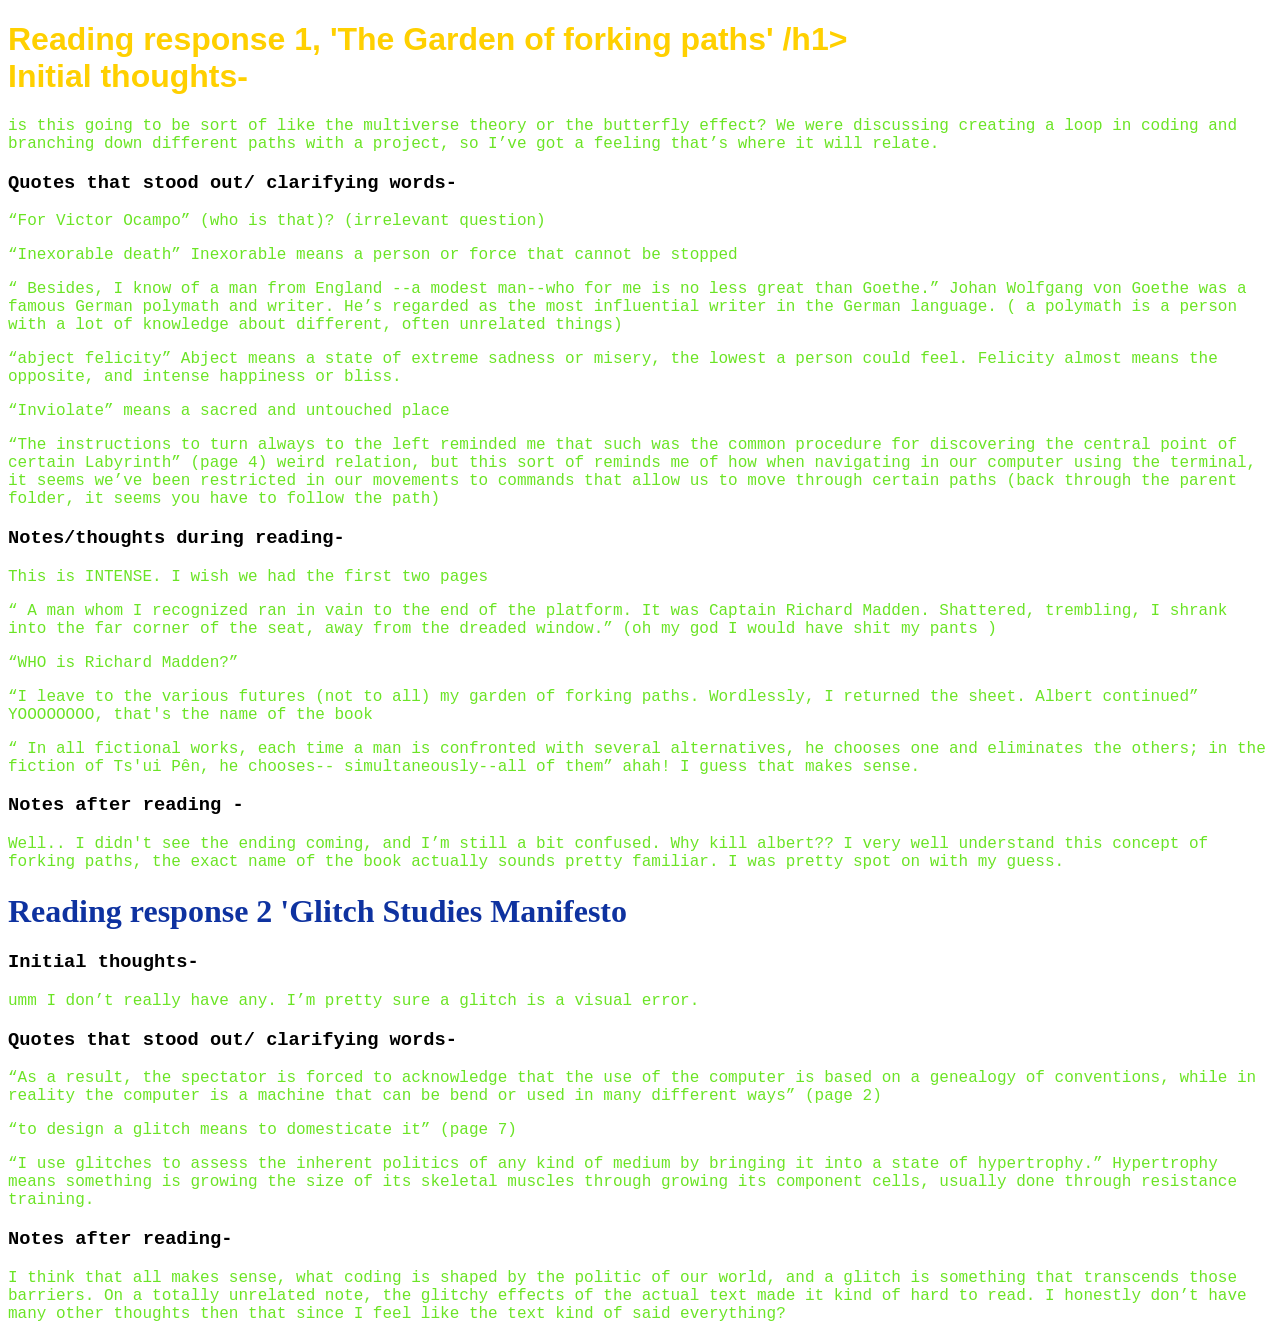
==== index.html @ 5eda0c7d "final" ====
<!DOCTYPE html>
<html lang="en">

<head>
  <link rel='stylesheet' href='index.css'>
  <meta charset="UTF-8">
  <meta name="viewport" content="width=device-width, initial-scale=1.0">
  <title>


  </title>
</head>



</div>
<h1> Reading response 1, 'The Garden of forking paths' /h1>

<div class=" initial thoughts'"
   <h3>Initial thoughts-</h3>
   <p> is this going to be sort of like the multiverse theory or the butterfly effect? We were discussing creating a loop
    in coding and branching down different paths with a project, so I’ve got a feeling that’s where it will relate. </p>

  <div class="quotes"></div>
  <h3>Quotes that stood out/ clarifying words-</h3>

  <p>“For Victor Ocampo” (who is that)? (irrelevant question) </p>

  <p>“Inexorable death” Inexorable means a person or force that cannot be stopped </p>

  <p>“ Besides, I know of a man from England --a modest man--who for me is no less great than Goethe.” Johan Wolfgang
    von Goethe was a famous German polymath and writer. He’s regarded as the most influential writer in the German
    language. ( a polymath is a person with a lot of knowledge about different, often unrelated things)

  <p>“abject felicity” Abject means a state of extreme sadness or misery, the lowest a person could feel. Felicity
    almost means the opposite, and intense happiness or bliss.

  <p>“Inviolate” means a sacred and untouched place

  <p>“The instructions to turn always to the left reminded me that such was the common procedure for discovering the
    central point of certain Labyrinth” (page 4) weird relation, but this sort of reminds me of how when navigating in
    our computer using the terminal, it seems we’ve been restricted in our movements to commands that allow us to move
    through certain paths (back through the parent folder, it seems you have to follow the path)


  <div class="notes during reading"></div>
  <h3>Notes/thoughts during reading-</h3>

  <p>This is INTENSE. I wish we had the first two pages </p>

  <p>“ A man whom I recognized ran in vain to the end of the platform. It was Captain Richard Madden. Shattered,
    trembling, I shrank into the far corner of the seat, away from the dreaded window.” (oh my god I would have shit my
    pants ) </p>

  <p>“WHO is Richard Madden?” </p>

  <p>“I leave to the various futures (not to all) my garden of forking paths. Wordlessly, I returned the sheet. Albert
    continued” YOOOOOOOO, that's the name of the book

  <p>“ In all fictional works, each time a man is confronted with several alternatives, he chooses one and eliminates
    the others; in the fiction of Ts'ui Pên, he chooses-- simultaneously--all of them” ahah! I guess that makes sense.

  <div class="notes after reading"></div>
  <h3>Notes after reading -</h3>
  <p>Well.. I didn't see the ending coming, and I’m still a bit confused. Why kill albert?? I very well understand this
    concept of forking paths, the exact name of the book actually sounds pretty familiar. I was pretty spot on with my
    guess. </p>

  <h1 class="responses"> Reading response 2 'Glitch Studies Manifesto</h1>


  <h3>Initial thoughts-</h3>
  <p> umm I don’t really have any. I’m pretty sure a glitch is a visual error. </p>

  <h3>Quotes that stood out/ clarifying words-</h3>

  <p>“As a result, the spectator is forced to acknowledge that the use of the computer is based on a genealogy of
    conventions, while in reality the computer is a machine that can be bend or used in many different ways” (page 2)
  </p>

  <p>“to design a glitch means to domesticate it” (page 7)</p>

  <p> “I use glitches to assess the inherent politics of any kind of medium by bringing it into a state of hypertrophy.”
    Hypertrophy means something is growing the size of its skeletal muscles through growing its component cells, usually
    done through resistance training. </p>


  <h3>Notes after reading-</h3>
  <p>I think that all makes sense, what coding is shaped by the politic of our world, and a glitch is something that
    transcends those barriers. On a totally unrelated note, the glitchy effects of the actual text made it kind of hard
    to read. I honestly don’t have many other thoughts then that since I feel like the text kind of said everything?
  </p>


  </body>

</html>
---- index.css ----
h1 {
    color: #ffd000;
    font-family:Arial, Helvetica, sans-serif
}
p {
    color: hsl(98, 78%, 52%);
}

body {
    font-family: 'Courier New', Courier, monospace;
}
/* commwent */

.responses { font-family:'Times New Roman', Times, serif;
    color: hsl(225, 84%, 34%);
}

<!-- div ??
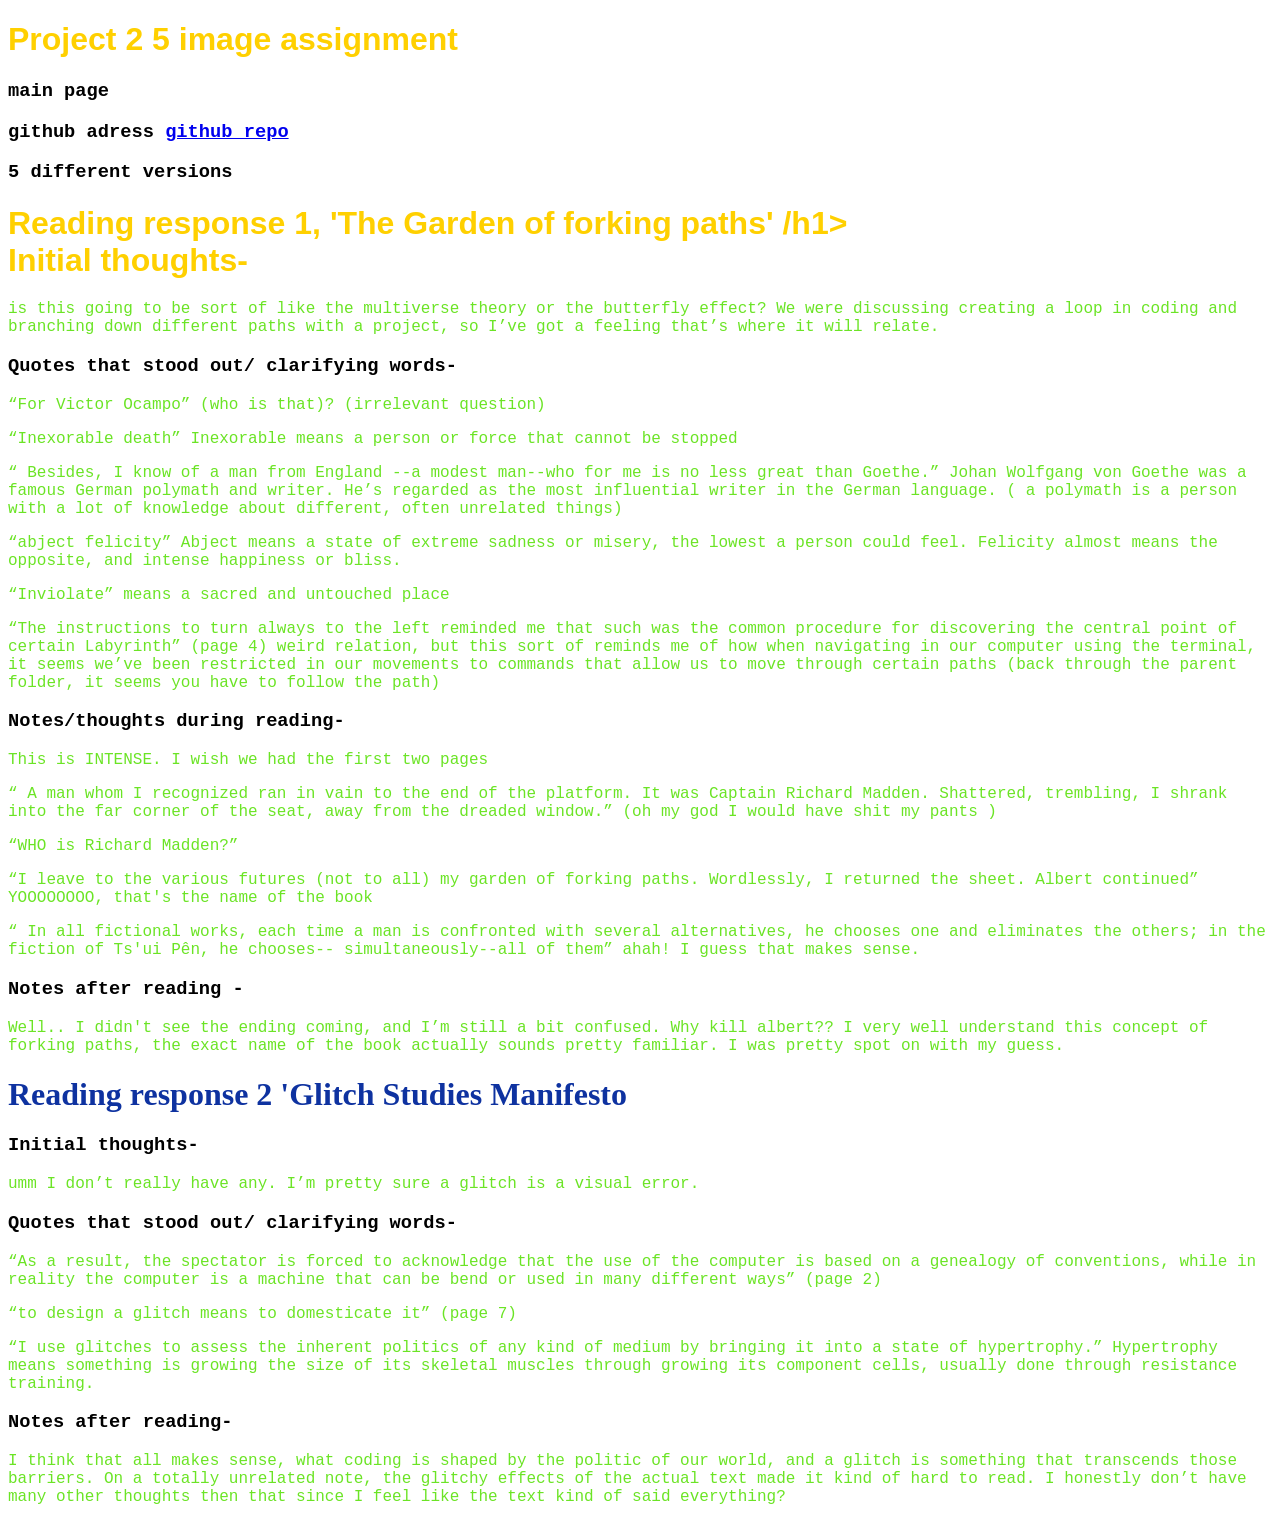
==== commit 111e7955: "project 2" ====
--- a/index.html
+++ b/index.html
@@ -11,8 +11,10 @@
   </title>
 </head>
 
-
-
+<h1> Project 2 5 image assignment </h1>
+<h3> main page </h3>
+<h3> github adress <a href=https://github.com/wuddlebud/a2-one-image-x5.git> github repo</a></h3>
+<h3> 5 different versions
 </div>
 <h1> Reading response 1, 'The Garden of forking paths' /h1>
 
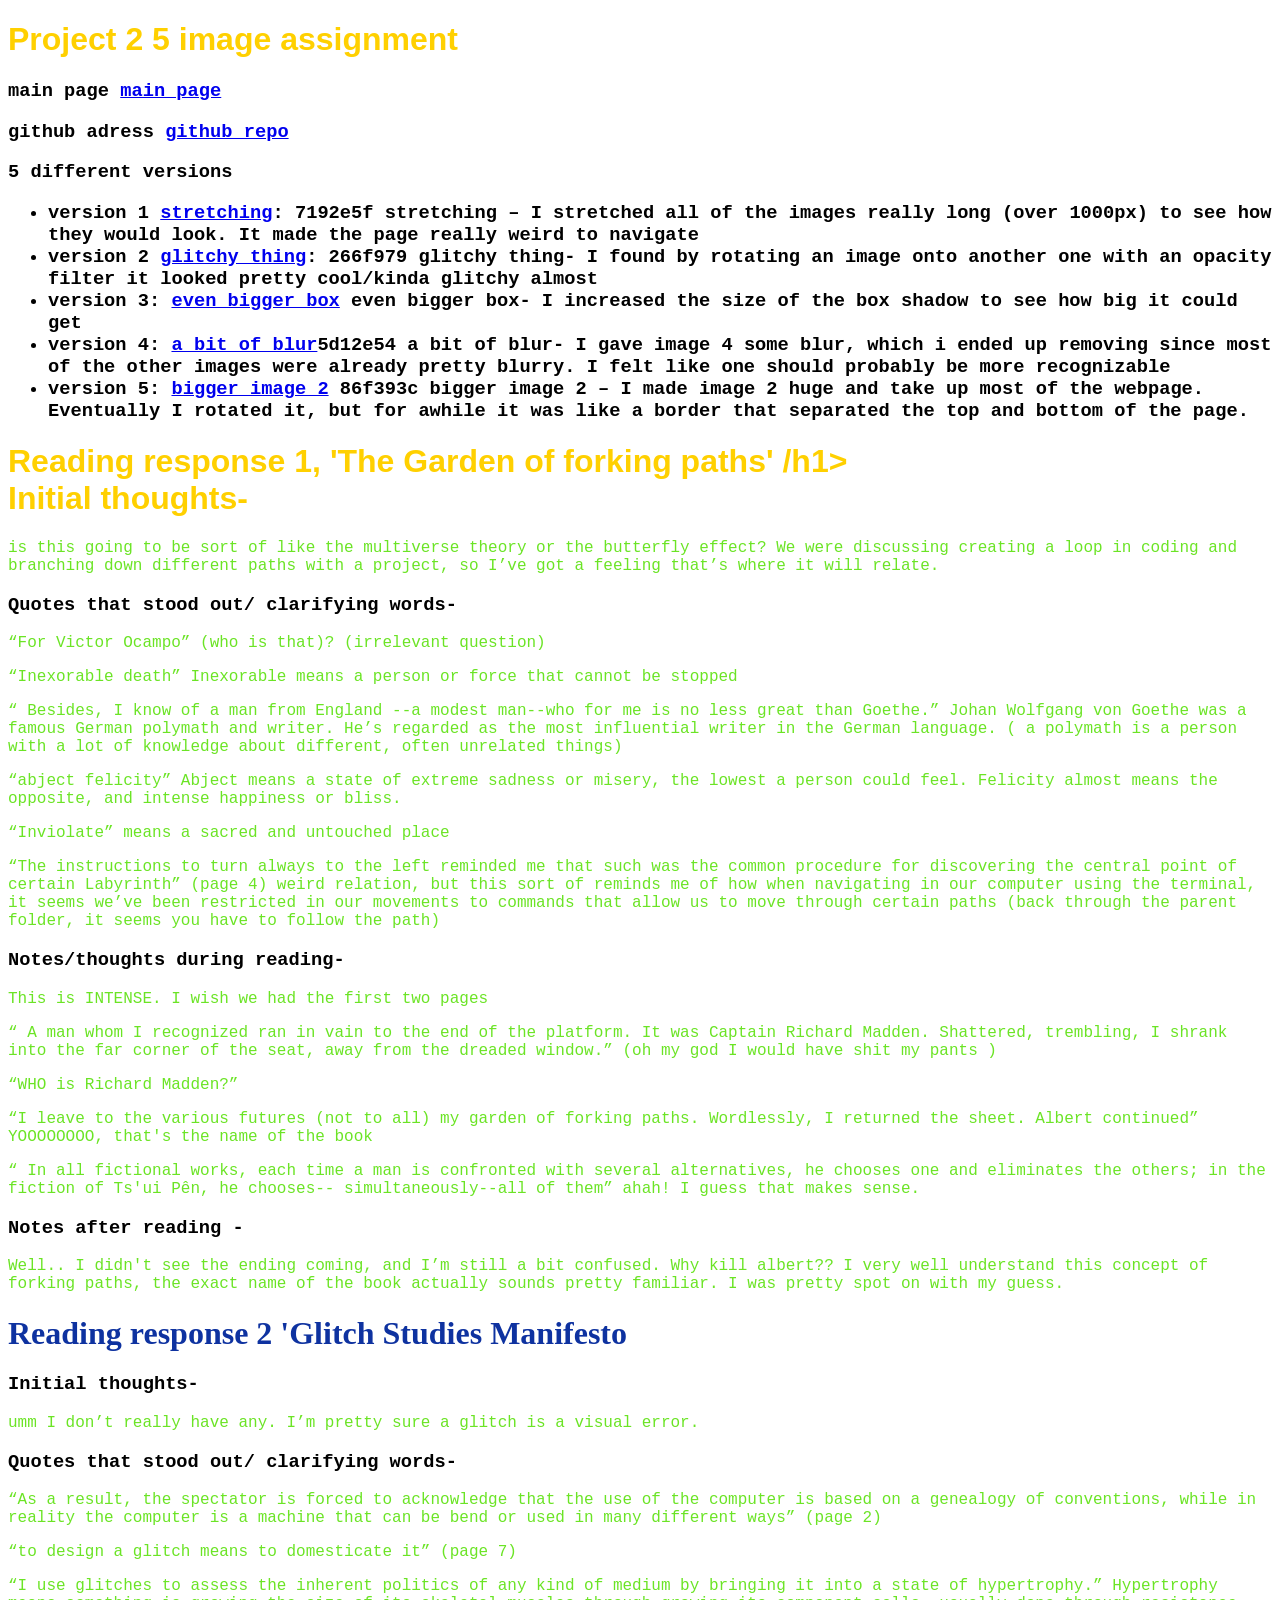
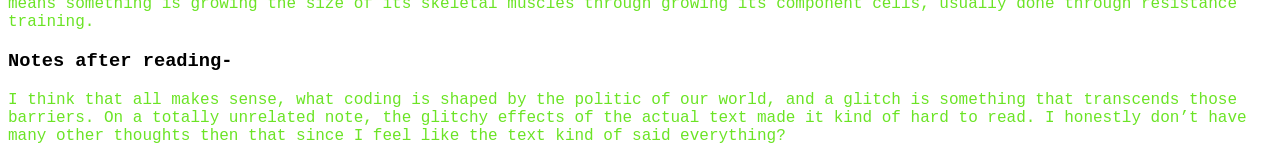
==== commit db8c31b7: "fixed typo" ====
--- a/index.html
+++ b/index.html
@@ -12,9 +12,16 @@
 </head>
 
 <h1> Project 2 5 image assignment </h1>
-<h3> main page </h3>
-<h3> github adress <a href=https://github.com/wuddlebud/a2-one-image-x5.git> github repo</a></h3>
+<h3> main page <a href="https://wuddlebud.github.io/a2-one-image-x5 ">main page</a></h3>
+<h3> github adress <a href="https://github.com/wuddlebud/a2-one-image-x5.git"> github repo</a></h3>
 <h3> 5 different versions
+  <ul>
+    <li> version 1 <a href="https://github.com/wuddlebud/a2-one-image-x5/commit/7192e5f "> stretching</a>: 7192e5f stretching – I stretched all of the images really long (over 1000px) to see how they would look. It made the page really weird to navigate </li>
+    <li> version 2 <a href="https://github.com/wuddlebud/a2-one-image-x5/commit/266f979"> glitchy thing</a>: 266f979 glitchy thing- I found by rotating an image onto another one with an opacity filter it looked pretty cool/kinda glitchy almost  </li>
+    <li> version 3: <a href="https://github.com/wuddlebud/a2-one-image-x5/commit/1711aac"> even bigger box</a> even bigger box- I increased the size of the box shadow to see how big it could get  </li>
+    <li> version 4: <a href= "https://github.com/wuddlebud/a2-one-image-x5/commit/5d12e54 "> a bit of blur</a>5d12e54 a bit of blur- I gave image 4 some blur, which i ended up removing since most of the other images were already pretty blurry. I felt like one should probably be more recognizable  </li>
+    <li> version 5: <a href="https://github.com/wuddlebud/a2-one-image-x5/commit/86f393c"> bigger image 2</a> 86f393c bigger image 2 – I made image 2 huge and take up most of the webpage. Eventually I rotated it, but for awhile it was like a border that separated the top and bottom of the page. </li>
+  </ul>
 </div>
 <h1> Reading response 1, 'The Garden of forking paths' /h1>
 
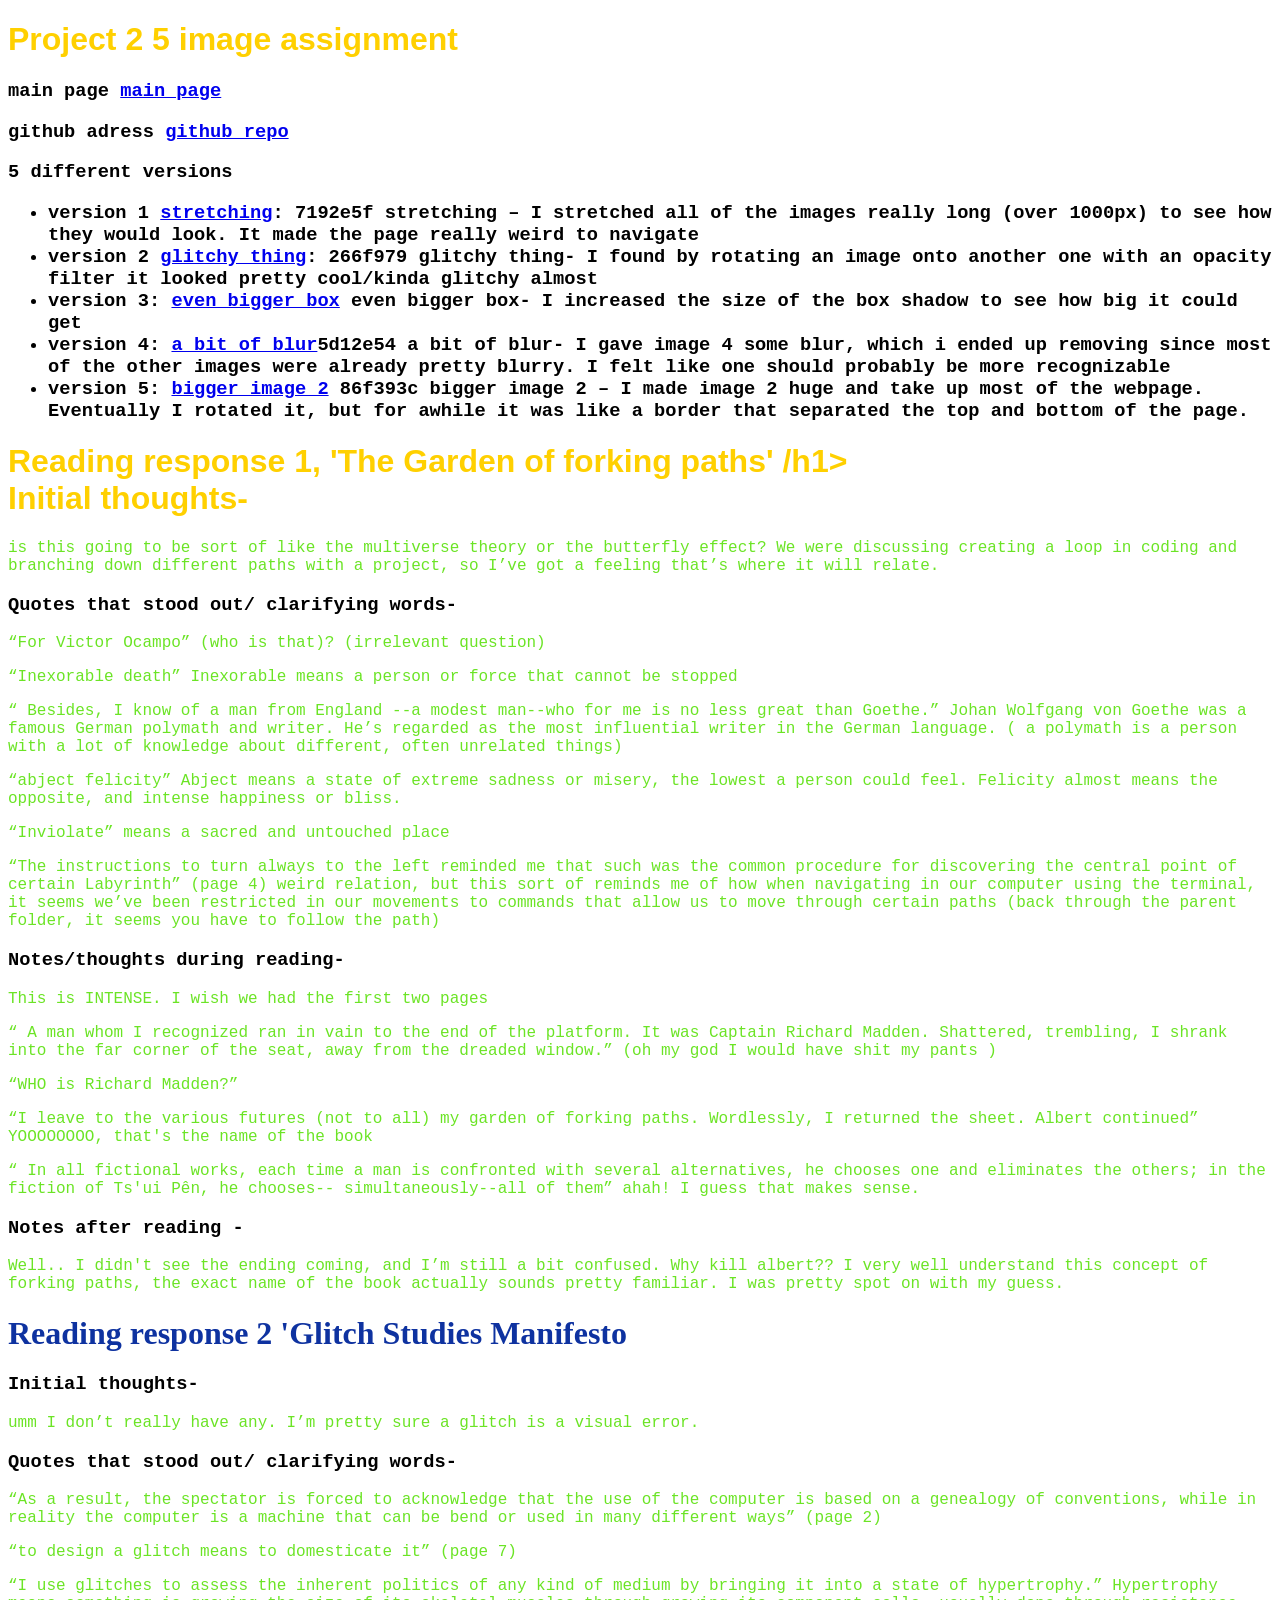
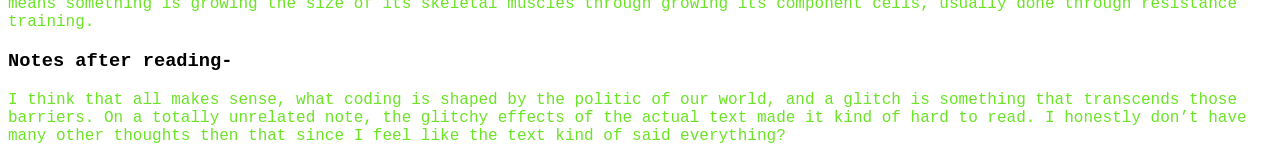
==== commit de6c04a2: "headers reading 3" ====
--- a/index.html
+++ b/index.html
@@ -99,7 +99,7 @@
     transcends those barriers. On a totally unrelated note, the glitchy effects of the actual text made it kind of hard
     to read. I honestly don’t have many other thoughts then that since I feel like the text kind of said everything?
   </p>
-
+<h1 Reading response 3 'The aesthetics of failure'</h1>
 
   </body>
 
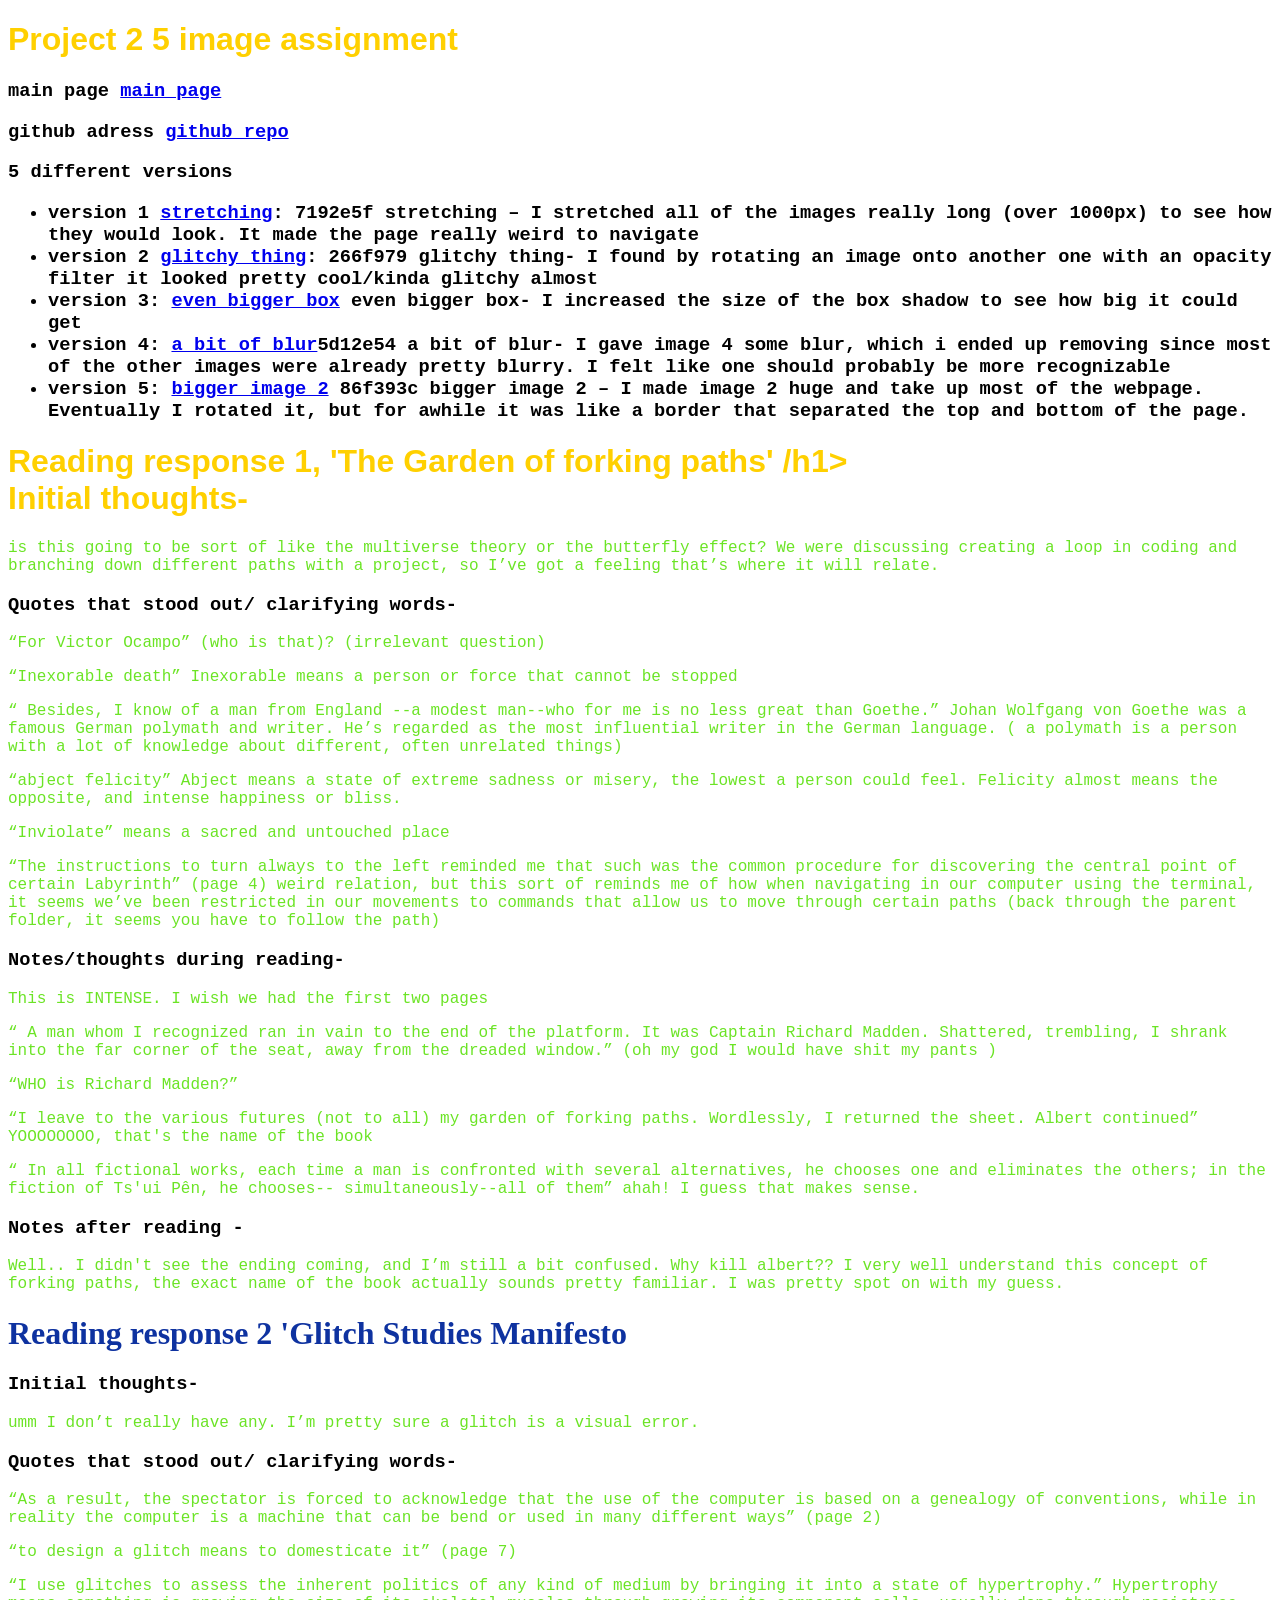
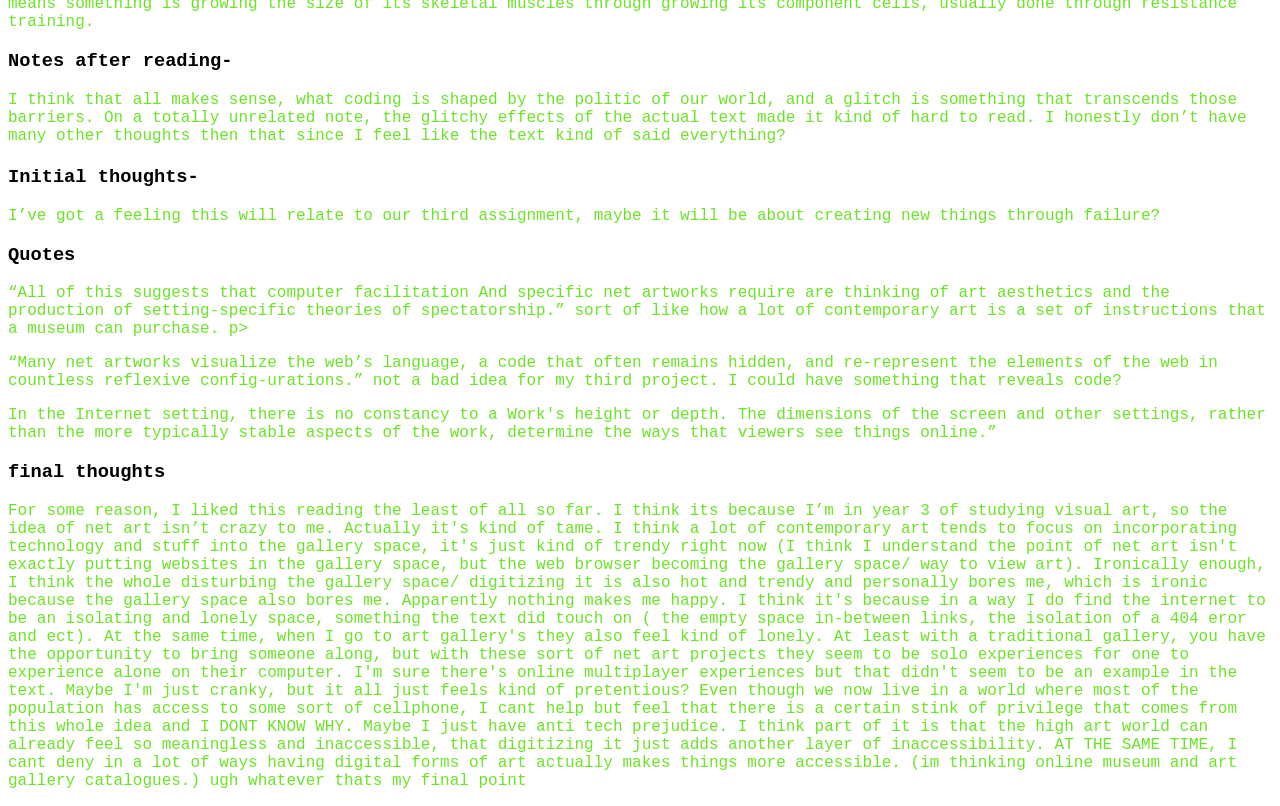
==== commit 15a17e2f: "text for reading 3" ====
--- a/index.html
+++ b/index.html
@@ -99,8 +99,19 @@
     transcends those barriers. On a totally unrelated note, the glitchy effects of the actual text made it kind of hard
     to read. I honestly don’t have many other thoughts then that since I feel like the text kind of said everything?
   </p>
-<h1 Reading response 3 'The aesthetics of failure'</h1>
+<h1 Reading response 3 The aesthetics of failure </h1>
 
+  <h3>Initial thoughts-</h3>
+<p> I’ve got a feeling this will relate to our third assignment, maybe it will be about creating new things through failure?</p>
+  <h3> Quotes</h3>
+<p> “All of this suggests that computer facilitation And specific net artworks require are thinking of art aesthetics and the production of setting-specific theories of spectatorship.” sort of like how a lot of contemporary art is a set of instructions that a museum can purchase. p>
+
+<p>  “Many net artworks visualize the web’s language, a code that often remains hidden, and re-represent the elements of the web in countless reflexive config-urations.” not a bad idea for my third project. I could have something that reveals code?  </p>
+  
+<p> In the Internet setting, there is no constancy to a Work's height or depth. The dimensions of the screen and other settings, rather than the more typically stable aspects of the work, determine the ways that viewers see things online.” </p>
+
+<h3> final thoughts</h3>
+<p> For some reason, I liked this reading the least of all so far. I think its because I’m in year 3 of studying visual art, so the idea of net art isn’t crazy to me. Actually it's kind of tame. I think a lot of contemporary art tends to focus on incorporating technology and stuff into the gallery space, it's just kind of trendy right now (I think I understand the point of net art isn't exactly putting websites in the gallery space, but the web browser becoming the gallery space/ way to view art). Ironically enough, I think the whole disturbing the gallery space/ digitizing it is also hot and trendy and personally bores me, which is ironic because the gallery space also bores me. Apparently nothing makes me happy. I think it's because in a way I do find the internet to be an isolating and lonely space, something the text did touch on ( the empty space in-between links, the isolation of a 404 eror and ect). At the same time, when I go to art gallery's they also feel kind of lonely. At least with a traditional gallery, you have the opportunity to bring someone along, but with these sort of net art projects they seem to be solo experiences for one to experience alone on their computer.  I'm sure there's online multiplayer experiences but that didn't seem to be an example in the text.  Maybe I'm just cranky, but it all just feels kind of pretentious? Even though we now live in a world where most of the population has access to some sort of cellphone, I cant help but feel that there is a certain stink of privilege that comes from this whole idea and I DONT KNOW WHY. Maybe I just have anti tech prejudice. I think part of it is that the high art world can already feel so meaningless and inaccessible, that digitizing it just adds another layer of inaccessibility. AT THE SAME TIME, I cant deny in a lot of ways having digital forms of art actually makes things more accessible. (im thinking online museum and art gallery catalogues.) ugh whatever thats my final point   </p>
   </body>
 
 </html>
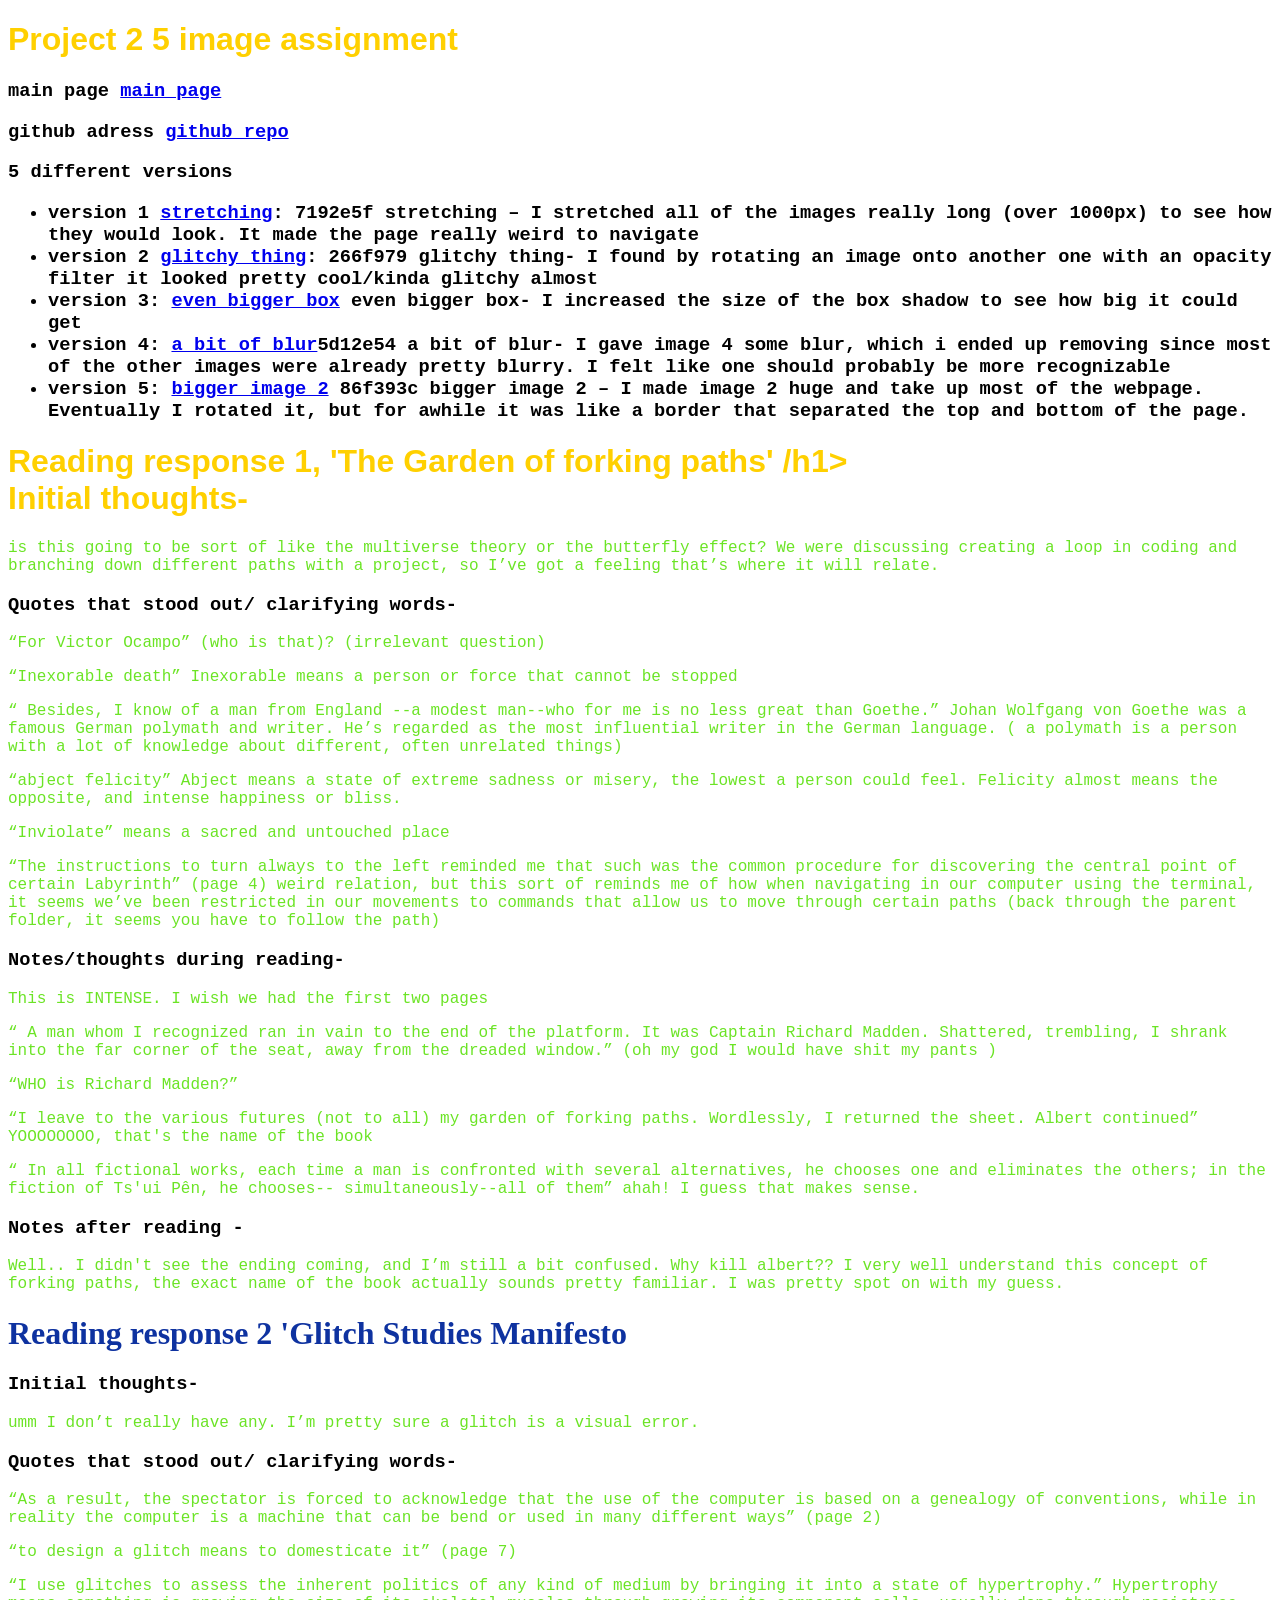
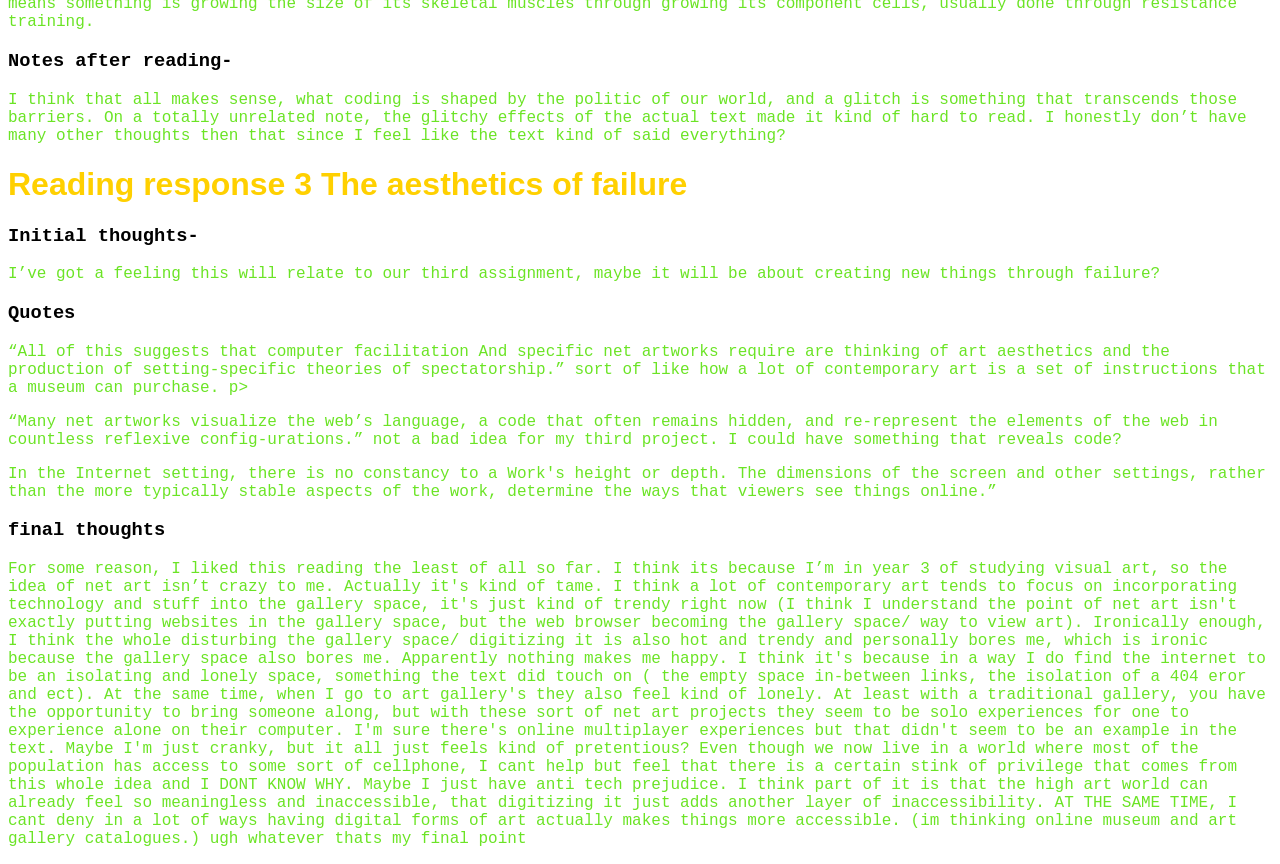
==== commit 5818f727: "fixed title for reading 3" ====
--- a/index.html
+++ b/index.html
@@ -97,9 +97,9 @@
   <h3>Notes after reading-</h3>
   <p>I think that all makes sense, what coding is shaped by the politic of our world, and a glitch is something that
     transcends those barriers. On a totally unrelated note, the glitchy effects of the actual text made it kind of hard
-    to read. I honestly don’t have many other thoughts then that since I feel like the text kind of said everything?
-  </p>
-<h1 Reading response 3 The aesthetics of failure </h1>
+    to read. I honestly don’t have many other thoughts then that since I feel like the text kind of said everything?</p>
+    
+  <h1>Reading response 3 The aesthetics of failure</h1>
 
   <h3>Initial thoughts-</h3>
 <p> I’ve got a feeling this will relate to our third assignment, maybe it will be about creating new things through failure?</p>
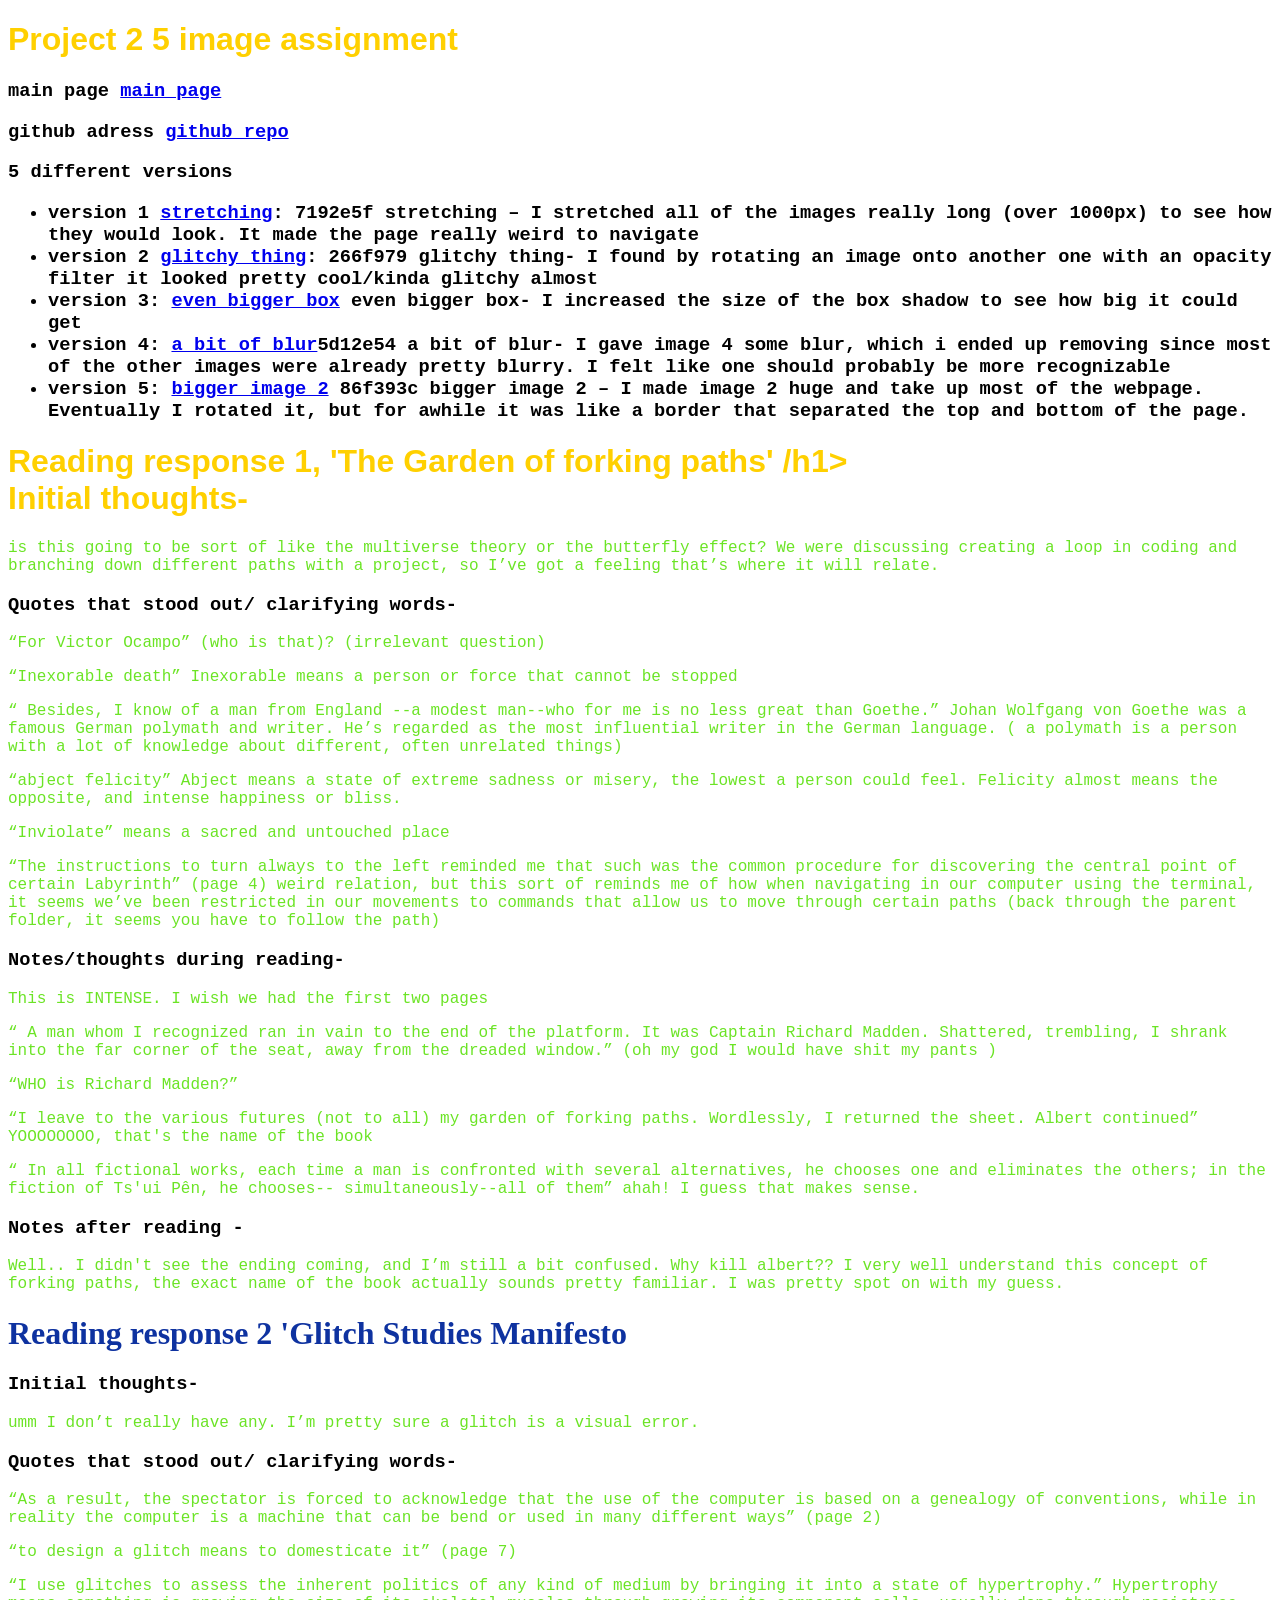
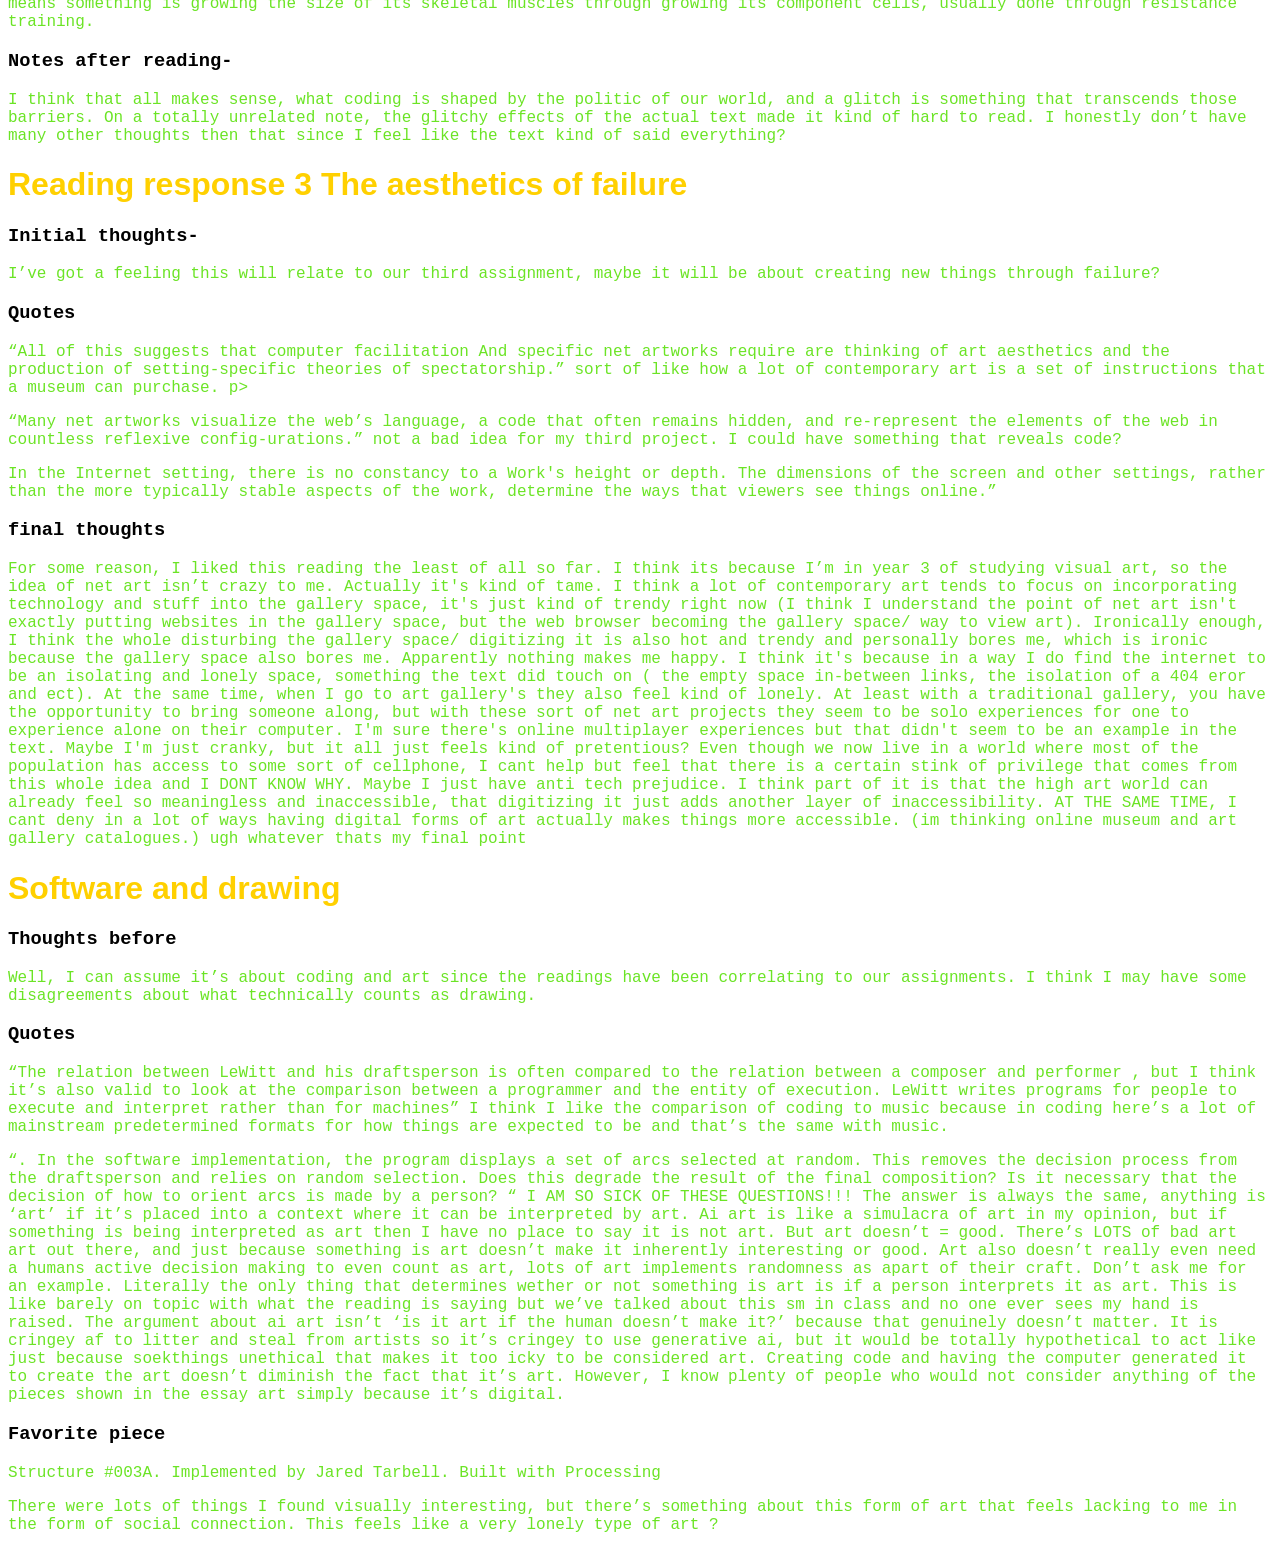
==== commit 5682207a: "number 4 live" ====
--- a/index.html
+++ b/index.html
@@ -103,7 +103,8 @@
 
   <h3>Initial thoughts-</h3>
 <p> I’ve got a feeling this will relate to our third assignment, maybe it will be about creating new things through failure?</p>
-  <h3> Quotes</h3>
+  
+<h3> Quotes</h3>
 <p> “All of this suggests that computer facilitation And specific net artworks require are thinking of art aesthetics and the production of setting-specific theories of spectatorship.” sort of like how a lot of contemporary art is a set of instructions that a museum can purchase. p>
 
 <p>  “Many net artworks visualize the web’s language, a code that often remains hidden, and re-represent the elements of the web in countless reflexive config-urations.” not a bad idea for my third project. I could have something that reveals code?  </p>
@@ -112,6 +113,48 @@
 
 <h3> final thoughts</h3>
 <p> For some reason, I liked this reading the least of all so far. I think its because I’m in year 3 of studying visual art, so the idea of net art isn’t crazy to me. Actually it's kind of tame. I think a lot of contemporary art tends to focus on incorporating technology and stuff into the gallery space, it's just kind of trendy right now (I think I understand the point of net art isn't exactly putting websites in the gallery space, but the web browser becoming the gallery space/ way to view art). Ironically enough, I think the whole disturbing the gallery space/ digitizing it is also hot and trendy and personally bores me, which is ironic because the gallery space also bores me. Apparently nothing makes me happy. I think it's because in a way I do find the internet to be an isolating and lonely space, something the text did touch on ( the empty space in-between links, the isolation of a 404 eror and ect). At the same time, when I go to art gallery's they also feel kind of lonely. At least with a traditional gallery, you have the opportunity to bring someone along, but with these sort of net art projects they seem to be solo experiences for one to experience alone on their computer.  I'm sure there's online multiplayer experiences but that didn't seem to be an example in the text.  Maybe I'm just cranky, but it all just feels kind of pretentious? Even though we now live in a world where most of the population has access to some sort of cellphone, I cant help but feel that there is a certain stink of privilege that comes from this whole idea and I DONT KNOW WHY. Maybe I just have anti tech prejudice. I think part of it is that the high art world can already feel so meaningless and inaccessible, that digitizing it just adds another layer of inaccessibility. AT THE SAME TIME, I cant deny in a lot of ways having digital forms of art actually makes things more accessible. (im thinking online museum and art gallery catalogues.) ugh whatever thats my final point   </p>
-  </body>
+
+
+<h1>Software and drawing </h1>
+
+<h3>Thoughts before  </h3>
+
+<p>Well, I can assume it’s about coding and art since the readings have been correlating to our assignments. I think I may have some disagreements about what technically counts as drawing. </p>
+
+ 
+
+<h3> Quotes  </h3>
+
+ 
+
+<p>“The relation between LeWitt and his draftsperson is often compared to the relation between a composer and performer , but I think it’s also valid to look at the comparison between a programmer and the entity of execution. LeWitt writes programs for people to execute and interpret rather than for machines” 
+
+I think I like the comparison of coding to music because in coding here’s a lot of mainstream predetermined formats for how things are expected to be and that’s the same with music. </p>
+
+ 
+
+<p>“. In the software implementation, the program displays a set of arcs selected at random. This removes the decision process from the draftsperson and relies on random selection. Does this degrade the result of the final composition? Is it necessary that the decision of how to orient arcs is made by a person? “ I AM SO SICK OF THESE QUESTIONS!!! The answer is always the same, anything is ‘art’ if it’s placed into a context where it can be interpreted by art. Ai art is like a simulacra of art in my opinion, but if something is being interpreted as art then I have no place to say it is not art. But art doesn’t = good. There’s LOTS of bad art art out there, and just because something is art doesn’t make it inherently interesting or good. Art also doesn’t really even need a humans active decision making to even count as art, lots of art implements randomness as apart of their craft. Don’t ask me for an example. Literally the only thing that determines wether or not something is art is if a person interprets it as art. This is like barely on topic with what the reading is saying but we’ve talked about this sm in class and no one ever sees my hand is raised. The argument about ai art isn’t ‘is it art if the human doesn’t make it?’ because that genuinely doesn’t matter. It is cringey af to litter and steal from artists so it’s cringey to use generative ai, but it would be totally hypothetical to act like just because soekthings unethical that makes it too icky to be considered art. 
+
+ 
+
+Creating code and having the computer generated it to create the art doesn’t diminish the fact that it’s art. However, I know plenty of people who would not consider anything of the pieces shown in the essay art simply because it’s digital.  </p>
+
+ 
+
+ 
+
+<h3>Favorite piece</h3>
+
+<p> Structure #003A. Implemented by Jared Tarbell. Built with Processing </p>
+
+ 
+
+<p>There were lots of things I found visually interesting, but there’s something about this form of art that feels lacking to me in the form of social connection. This feels like a very lonely type of art ?  </p>
+
+ 
+
+ 
+</body>
+
 
 </html>
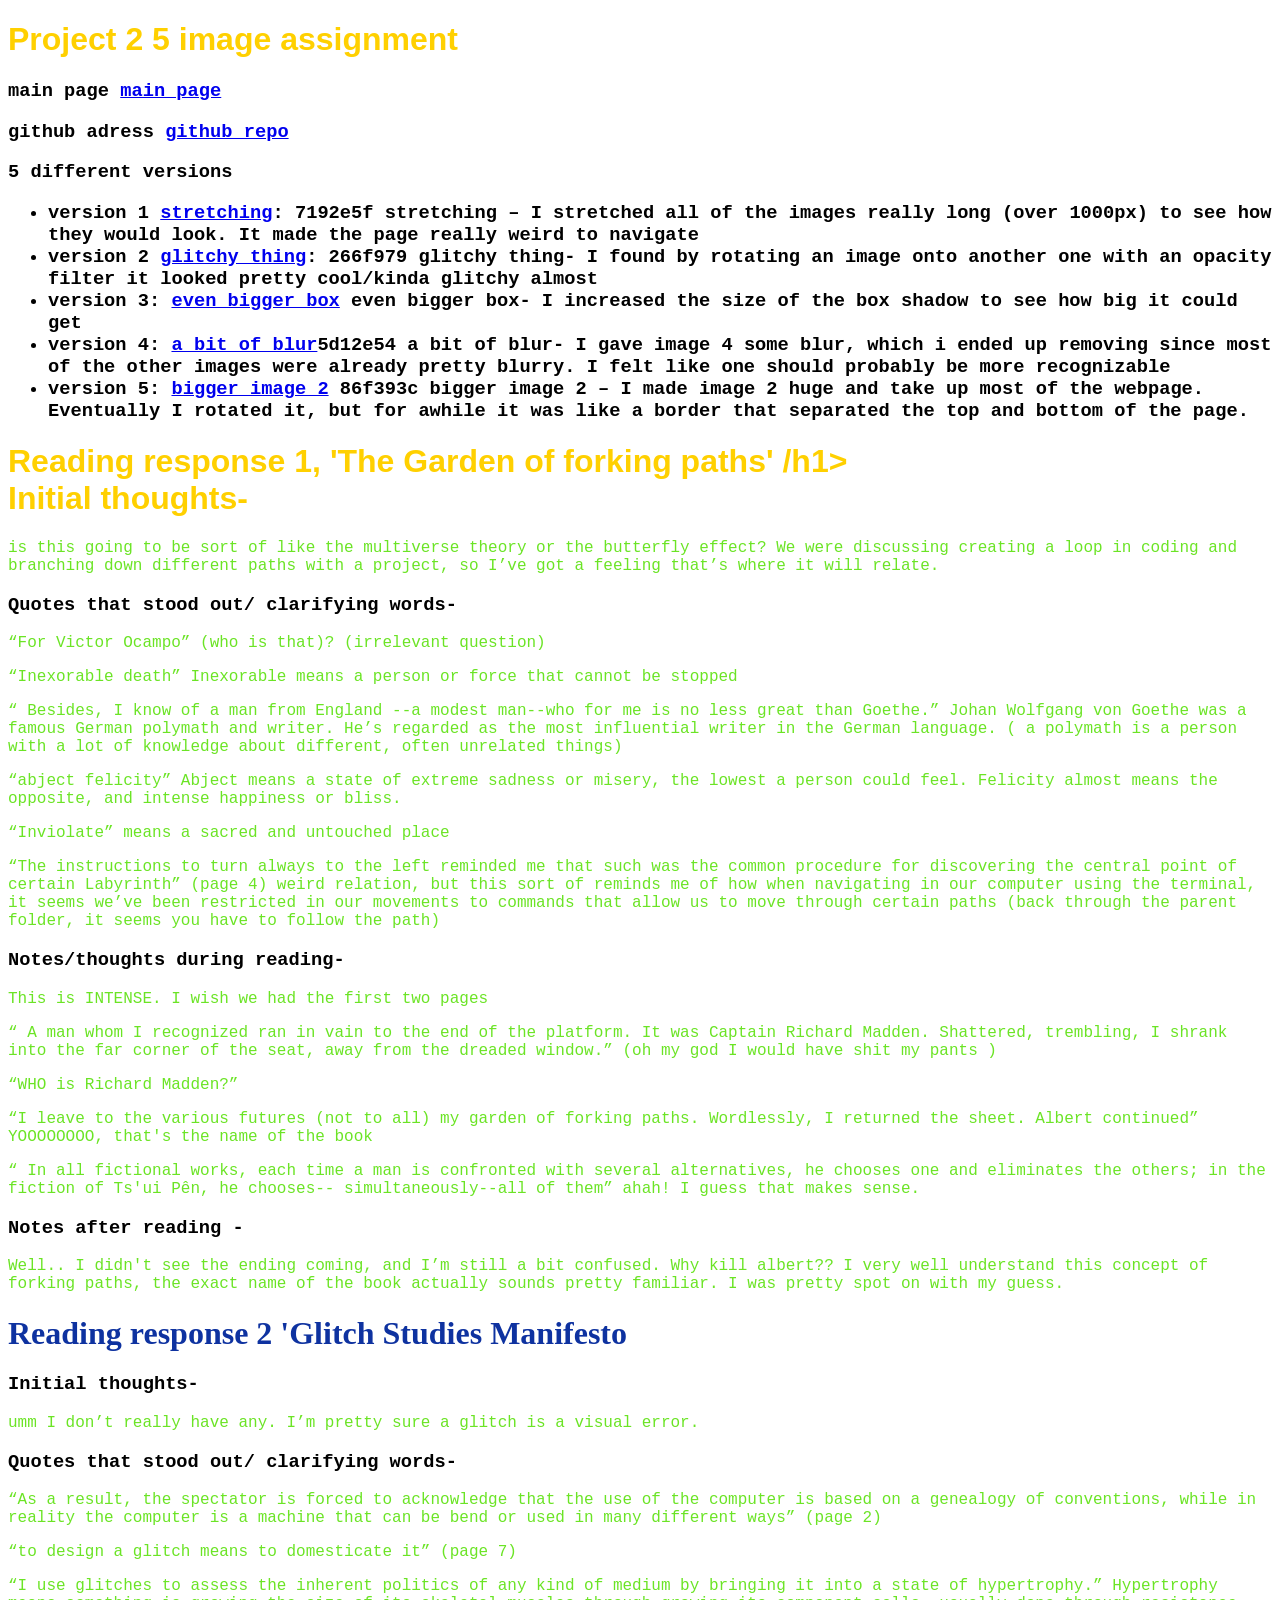
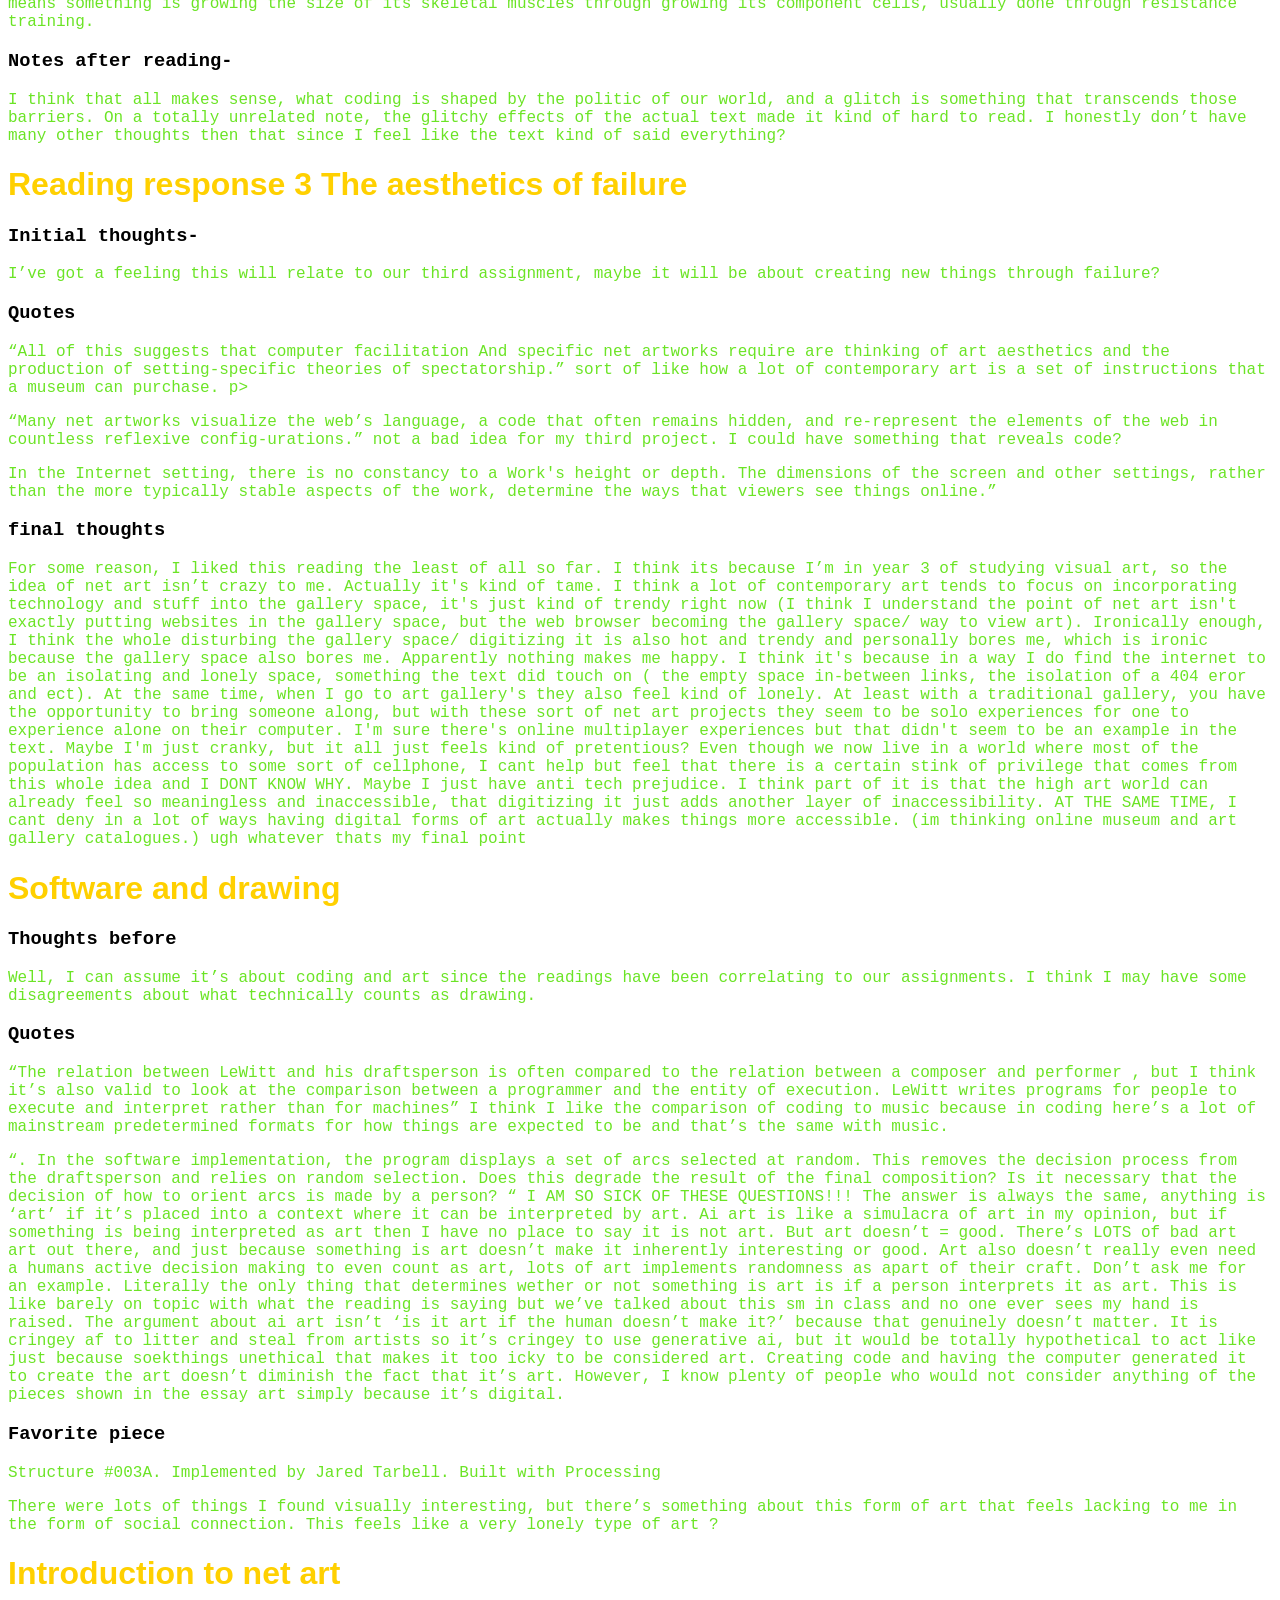
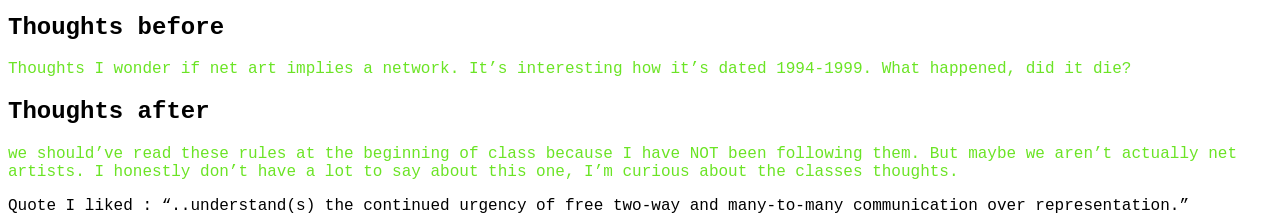
==== commit 4edfd609: "final reading" ====
--- a/index.html
+++ b/index.html
@@ -151,6 +151,19 @@
 
 <p>There were lots of things I found visually interesting, but there’s something about this form of art that feels lacking to me in the form of social connection. This feels like a very lonely type of art ?  </p>
 
+<h1>Introduction to net art</h1>
+
+ 
+
+<h2> Thoughts before </h2>
+<p> Thoughts I wonder if net art implies a network. It’s interesting how it’s dated 1994-1999. What happened, did it die? </p>
+
+ 
+
+<h2> Thoughts after </h2>
+<p> we should’ve read these rules at the beginning of class because I have NOT been following them. But maybe we aren’t actually net artists. I honestly don’t have a lot to say about this one, I’m curious about the classes thoughts. </p>
+
+<p></p>Quote I liked : “..understand(s) the continued urgency of free two-way and many-to-many communication over representation.”  
  
 
  
